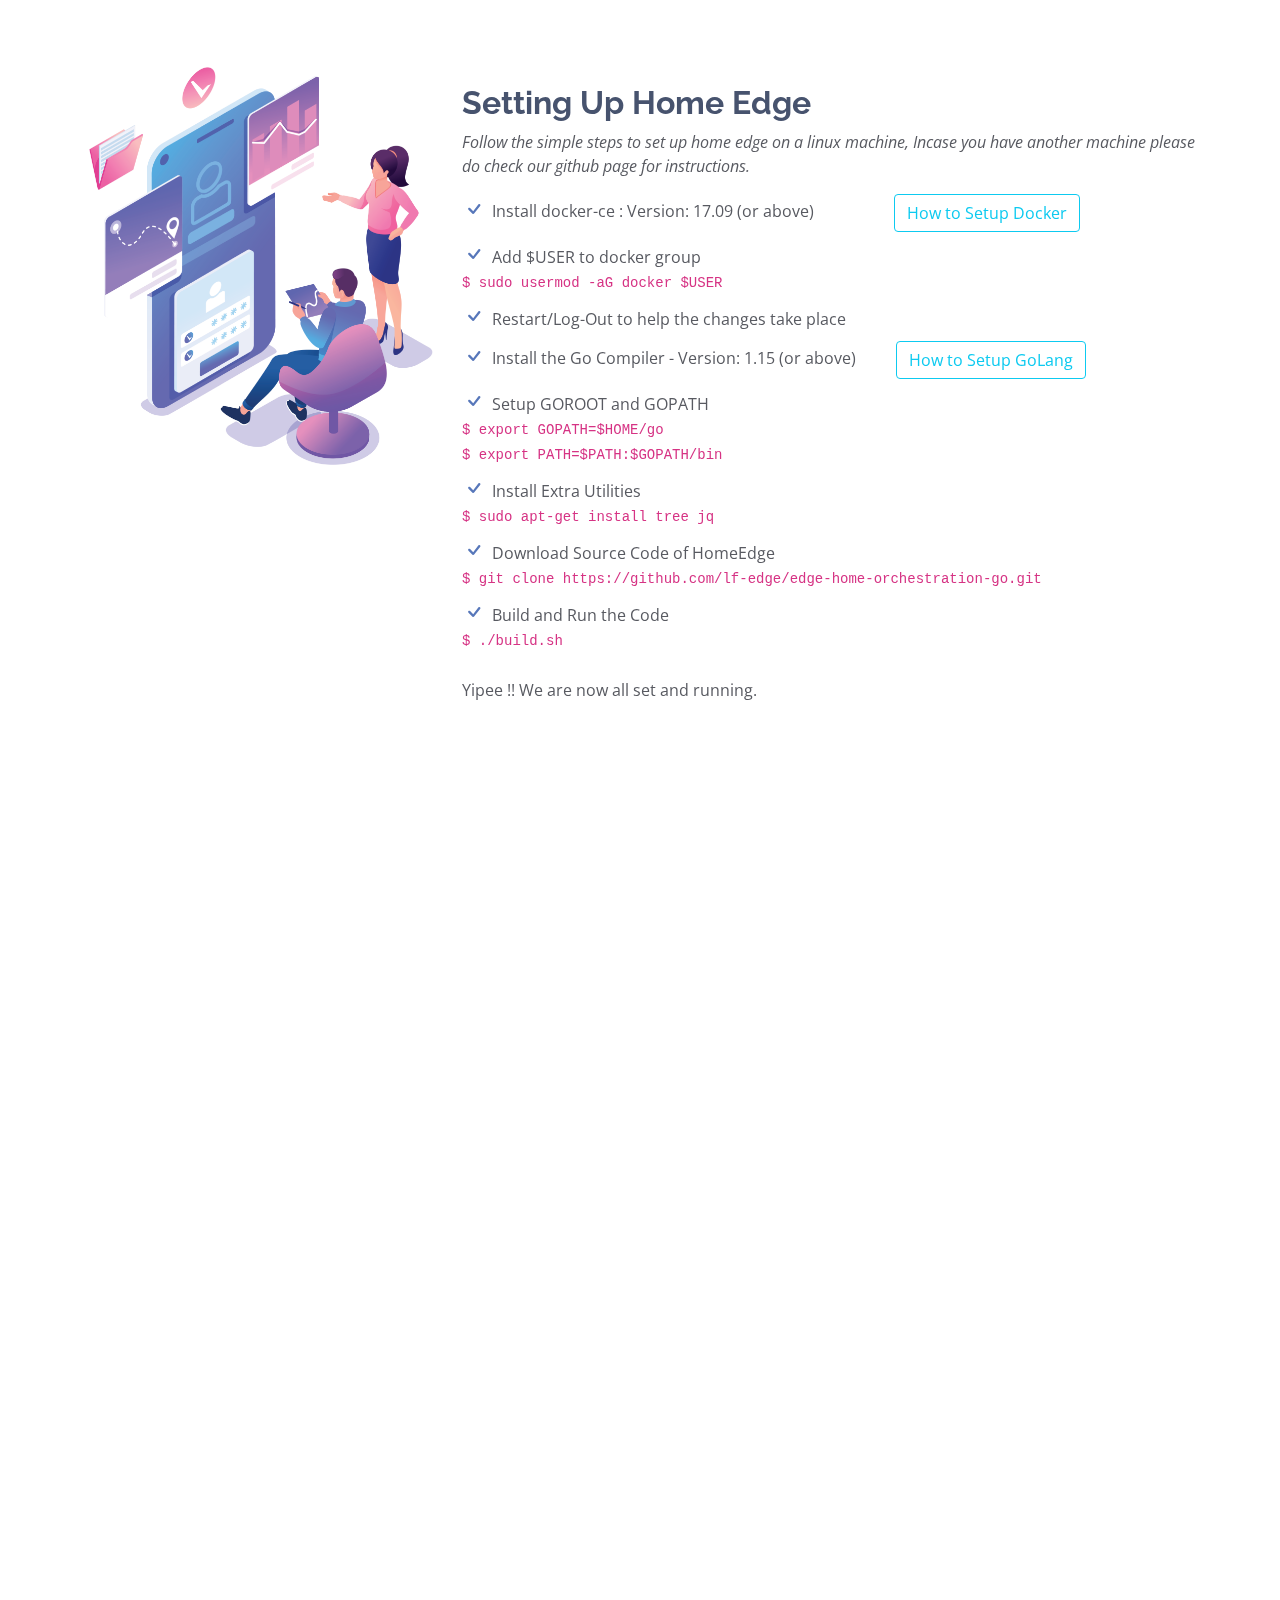
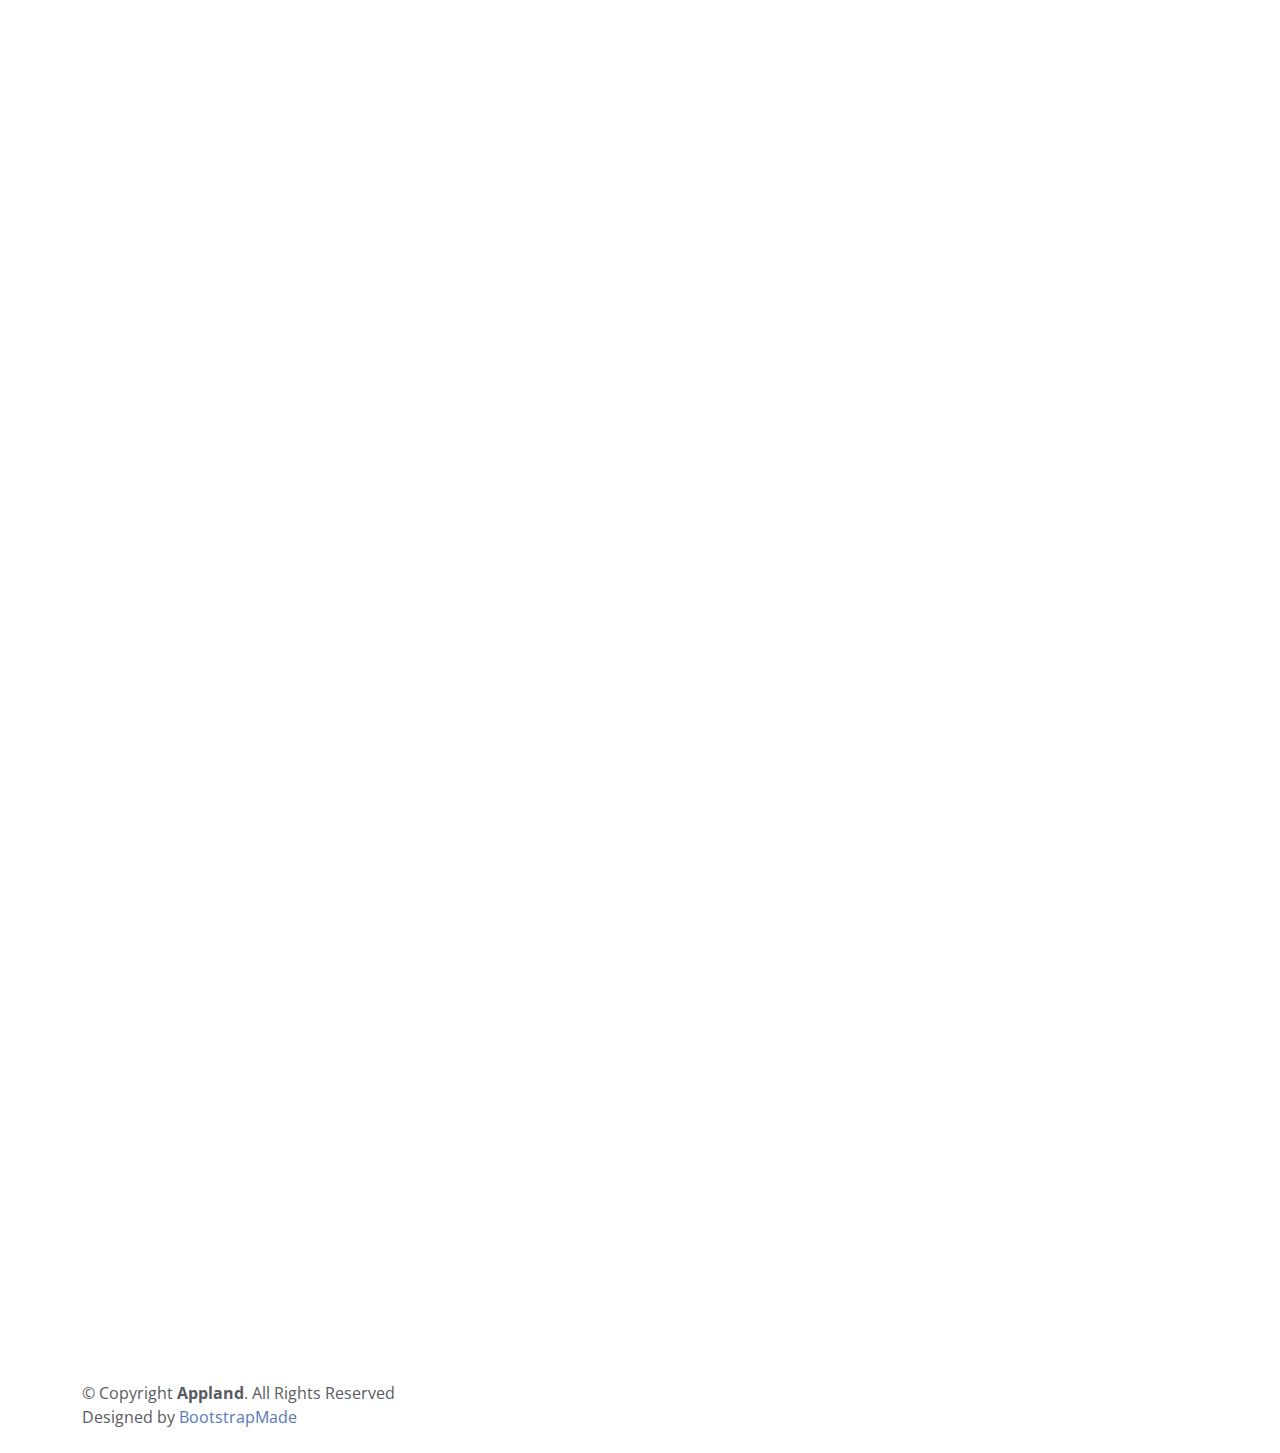
==== index.html @ 37d50080 "Soscon-Home Edge" ====
<!DOCTYPE html>
<html lang="en">

<head>
  <meta charset="utf-8">
  <meta content="width=device-width, initial-scale=1.0" name="viewport">

  <title>SOSCON - Home Edge</title>
  <meta content="" name="description">
  <meta content="" name="keywords">

  <!-- Favicons -->
  <link href="assets/img/favicon.png" rel="icon">
  <link href="assets/img/apple-touch-icon.png" rel="apple-touch-icon">

  <!-- Google Fonts -->
  <link href="https://fonts.googleapis.com/css?family=Open+Sans:300,300i,400,400i,600,600i,700,700i|Raleway:300,300i,400,400i,500,500i,600,600i,700,700i|Poppins:300,300i,400,400i,500,500i,600,600i,700,700i" rel="stylesheet">

  <!-- Vendor CSS Files -->
  <link href="assets/vendor/aos/aos.css" rel="stylesheet">
  <link href="assets/vendor/bootstrap/css/bootstrap.min.css" rel="stylesheet">
  <link href="assets/vendor/bootstrap-icons/bootstrap-icons.css" rel="stylesheet">
  <link href="assets/vendor/boxicons/css/boxicons.min.css" rel="stylesheet">
  <link href="assets/vendor/glightbox/css/glightbox.min.css" rel="stylesheet">
  <link href="assets/vendor/swiper/swiper-bundle.min.css" rel="stylesheet">

  <!-- Template Main CSS File -->
  <link href="assets/css/style.css" rel="stylesheet">
  <style>
    mark {
      font-size: 13px;
      color: blue;
      }
  </style>
</head>

<body>

  <!-- ======= Header ======= ====== -->
    <section id="details" class="details">
      <div class="container">

        <div class="row content">
          <div class="col-md-4" data-aos="fade-right">
            <img src="assets/img/details-1.png" class="img-fluid" alt="">
          </div>
          <div class="col-md-8 pt-4" data-aos="fade-up">
            <h3>Setting Up Home Edge</h3>
            <p class="fst-italic">
              Follow the simple steps to set up home edge on a linux machine, Incase you have another machine please do check our github page for instructions.
            </p>
            <ul>

              <li><i class="bi bi-check"></i> Install docker-ce : Version: 17.09
              (or above) &nbsp &nbsp &nbsp &nbsp &nbsp &nbsp &nbsp &nbsp &nbsp
              &nbsp<a class="btn btn-outline-info"
              href="https://docs.docker.com/engine/installation/linux/docker-ce/ubuntu/"
              role="button">How to Setup Docker</a></li> <li><i class="bi
              bi-check"></i> Add $USER to docker group <br><code>$ sudo usermod
              -aG docker $USER</code></li> <li><i class="bi bi-check"></i>
              Restart/Log-Out to help the changes take place</li> <li><i
              class="bi bi-check"></i> Install the Go Compiler - Version: 1.15
              (or above)   &nbsp &nbsp &nbsp &nbsp &nbsp<a class="btn
              btn-outline-info" href="https://golang.org/dl/" role="button">How
              to Setup GoLang</a></li> <li><i class="bi bi-check"></i> Setup
              GOROOT and GOPATH <br><code>$ export GOPATH=$HOME/go</code>
              <br><code>$ export PATH=$PATH:$GOPATH/bin</code> </li> <li><i
              class="bi bi-check"></i> Install Extra Utilities <br><code>$ sudo
              apt-get install tree jq</code></li> <li><i class="bi
              bi-check"></i> Download Source Code of HomeEdge <br><code>$ git
              clone
              https://github.com/lf-edge/edge-home-orchestration-go.git</code></li>
              <li><i class="bi bi-check"></i> Build and Run the Code <br><code>$
              ./build.sh</code></li> </ul> <p> Yipee !! We are now all set and
              running. </p> </div> </div>

        <div class="row content">
          <div class="col-md-4 order-1 order-md-2" data-aos="fade-left">
            <img src="assets/img/details-2.png" class="img-fluid" alt="">
          </div>
          <div class="col-md-8 pt-5 order-2 order-md-1" data-aos="fade-up">
            <h3>Service Offloading Walkthrough</h3>
            <p class="fst-italic">
              Let us now run a simple hello-world container and offload it using HomeEdge.
            </p>
            <ul>
              <li><i class="bi bi-check"></i> Let us see the logs of the running container that we just built.<br><code>$ sudo docker logs edge-orchestration -f</code></li>
              <li><i class="bi bi-check"></i> Now Let us repeat the same process in a seprate system, conected to the same WiFi / Network to simulate a home.</li>
              <li><i class="bi bi-check"></i>Now that we have 2 systems running HomeEdge, and we can also see the logs of both of the system. Open another terminal in any one of the system and call the offloading API<br><code>$ curl -X POST http://localhost:56001/api/v1/orchestration/services --data '{ "ServiceName": "hello-world", "ServiceInfo": [{ "ExecutionType": "container", "ExecCmd":[ "docker", "run", "-v", "/var/run:/var/run:rw", "hello-world"]}], "StatusCallbackURI": "http://localhost:8888/api/v1/services/notification","SelfSelection":"false","ServiceRequester":"curl"}'</code></li>
              <li><i class="bi bi-check"></i>Check the logs of the other system and see the container getting pulled from the repository and run.</li>
            </ul>
            <p>
              All done, Now you can run any service on any machine !!
            </p>
          </div>
        </div>

        <div class="row content">
          <div class="col-md-4" data-aos="fade-right">
            <img src="assets/img/details-3.png" class="img-fluid" alt="">
          </div>
          <div class="col-md-8 pt-5" data-aos="fade-up">
            <h3>How to store and access data using Home Edge</h3>
            <p>In this Walkthrough we would be understanding that how devices can store sensor data in data storage. We would also be understanding how to configure devices.</p>
            <ul>
              <li><i class="bi bi-check"></i> We can configure the YAML and TOML files or use them directly as given. But let's first move them to <mark>/var/edge-orchestration/datastorage/</mark> <br><code>$ cd configs/datastorage</code> <br><code>$ sudo cp configuration.toml  datastorage-device.yaml /var/edge-orchestration/datastorage/
</code></li>
              <li><i class="bi bi-check"></i> Now that we have our configs in place lets move to <mark>/deployments/datastorage/</mark> and run the docker compose file to run datastorage on a machine<br><code>$ sudo docker logs edge-orchestration -f</code></li>
              <li><i class="bi bi-check"></i> Build and Run Home Edge <br><code>$ ./build.sh</code></li>
              <li><i class="bi bi-check"></i> Now lets open another terminal and use our POST API to store some data. <br><code>$ curl --location --request POST 'http://localhost:49986/api/v1/resource/datastorage/string' --header 'Content-Type: text/plain' --data-raw 'Hello World'</code></li>
              <li><i class="bi bi-check"></i> Now let us fetch the value we have stored <br><code>$ curl --location --request GET 'http://localhost:49986/api/v1/resource/datastorage/string' </code></li>
              <li><i class="bi bi-check"></i> Also, incase you want to see all the data that you have stored from a device goto <br><code>http://localhost:48080/api/v1/event/device/datasto/10</code></li>
            </ul>
            <p>
              Additionally you can store Integers, Float, String, JSON, PNG, JPEG data also. Try that !!
            </p>
          </div>
        </div>

        <div class="row content">
          <div class="col-md-4 order-1 order-md-2" data-aos="fade-left">
            <img src="assets/img/details-4.png" class="img-fluid" alt="">
          </div>
          <div class="col-md-8 pt-5 order-2 order-md-1" data-aos="fade-up">
            <h3>Using the sollution with a heirchy or routers.</h3>
            <p class="fst-italic">
              MNEDC will work like a charm ! Once set up service offloading would work as it was normally working under the same NAT.
            </p>
            <p>
              To simulate the setup, Take an additional router and connect it to the main router. Connect one system to the main router and other to the sub router.
            </p>
            <ul>
              <li><i class="bi bi-check"></i> Just run the following command to run the MNEDC server on the device connected to main NAT: <br><code>./build.sh mnedcserver </code><br> Note that there should be only one device running the MNEDC Server in the network.</li>
              <li><i class="bi bi-check"></i>On the sub NAT machine edit the <mark>client-config.yaml</mark> file inside <mark>/configs/mnedc/</mark> directory and put the IP address of the device which is running the MNEDC server.</li>
              <li><i class="bi bi-check"></i>Copy this <mark>client-config.yaml</mark> file to <mark>/var/edge-orchestration/mnedc</mark> folder. <br><code>sudo cp client-config.yaml /var/edge-orchestration/mnedc</code></li>
              <li><i class="bi bi-check"></i>Run the following command on the client <br><code>./build.sh mnedcclient</code></li>
            </ul>
            <p>
              You are all set ! Now try offloading services to the other machine in the same way as described in the earlier demo.
            </p>
          </div>
        </div>

      </div>
    </section><!-- End Details Section -->

    <div class="container py-4">
      <div class="copyright">
        &copy; Copyright <strong><span>Appland</span></strong>. All Rights Reserved
      </div>
      <div class="credits">
        <!-- All the links in the footer should remain intact. -->
        <!-- You can delete the links only if you purchased the pro version. -->
        <!-- Licensing information: https://bootstrapmade.com/license/ -->
        <!-- Purchase the pro version with working PHP/AJAX contact form: https://bootstrapmade.com/free-bootstrap-app-landing-page-template/ -->
        Designed by <a href="https://bootstrapmade.com/">BootstrapMade</a>
      </div>
    </div>
  </footer><!-- End Footer -->

  <a href="#" class="back-to-top d-flex align-items-center justify-content-center"><i class="bi bi-arrow-up-short"></i></a>

  <!-- Vendor JS Files -->
  <script src="assets/vendor/aos/aos.js"></script>
  <script src="assets/vendor/bootstrap/js/bootstrap.bundle.min.js"></script>
  <script src="assets/vendor/glightbox/js/glightbox.min.js"></script>
  <script src="assets/vendor/php-email-form/validate.js"></script>
  <script src="assets/vendor/swiper/swiper-bundle.min.js"></script>

  <!-- Template Main JS File -->
  <script src="assets/js/main.js"></script>

</body>

</html>
---- assets/css/style.css ----
/**
* Template Name: Appland - v4.3.0
* Template URL: https://bootstrapmade.com/free-bootstrap-app-landing-page-template/
* Author: BootstrapMade.com
* License: https://bootstrapmade.com/license/
*/

/*--------------------------------------------------------------
# General
--------------------------------------------------------------*/
body {
  font-family: "Open Sans", sans-serif;
  color: #585a61;
}

a {
  color: #5777ba;
  text-decoration: none;
}

a:hover {
  color: #7b94c9;
  text-decoration: none;
}

h1, h2, h3, h4, h5, h6 {
  font-family: "Raleway", sans-serif;
}

/*--------------------------------------------------------------
# Back to top button
--------------------------------------------------------------*/
.back-to-top {
  position: fixed;
  visibility: hidden;
  opacity: 0;
  right: 15px;
  bottom: 15px;
  z-index: 996;
  background: #5777ba;
  width: 40px;
  height: 40px;
  border-radius: 50px;
  transition: all 0.4s;
}

.back-to-top i {
  font-size: 24px;
  color: #fff;
  line-height: 0;
}

.back-to-top:hover {
  background: #748ec6;
  color: #fff;
}

.back-to-top.active {
  visibility: visible;
  opacity: 1;
}

/*--------------------------------------------------------------
# Disable aos animation delay on mobile devices
--------------------------------------------------------------*/
@media screen and (max-width: 768px) {
  [data-aos-delay] {
    transition-delay: 0 !important;
  }
}

/*--------------------------------------------------------------
# Header
--------------------------------------------------------------*/
#header {
  transition: all 0.5s;
  z-index: 997;
  transition: all 0.5s;
  padding: 15px 0;
  background: rgba(255, 255, 255, 0.95);
}

#header.header-transparent {
  background: transparent;
}

#header.header-scrolled {
  background: rgba(255, 255, 255, 0.95);
  box-shadow: 0px 2px 15px rgba(0, 0, 0, 0.1);
}

#header .logo h1 {
  font-size: 30px;
  margin: 0;
  line-height: 1;
  font-weight: 400;
  letter-spacing: 2px;
}

#header .logo h1 a, #header .logo h1 a:hover {
  color: #5777ba;
  text-decoration: none;
}

#header .logo img {
  margin: 0;
  max-height: 40px;
}

/*--------------------------------------------------------------
# Navigation Menu
--------------------------------------------------------------*/
/**
* Desktop Navigation 
*/
.navbar {
  padding: 0;
}

.navbar ul {
  margin: 0;
  padding: 0;
  display: flex;
  list-style: none;
  align-items: center;
}

.navbar li {
  position: relative;
}

.navbar a, .navbar a:focus {
  display: flex;
  align-items: center;
  justify-content: space-between;
  padding: 10px 0 10px 30px;
  font-family: "Raleway", sans-serif;
  font-size: 15px;
  color: #47536e;
  white-space: nowrap;
  transition: 0.3s;
}

.navbar a i, .navbar a:focus i {
  font-size: 12px;
  line-height: 0;
  margin-left: 5px;
}

.navbar a:hover, .navbar .active, .navbar .active:focus, .navbar li:hover > a {
  color: #5777ba;
}

.navbar .getstarted {
  background: #5777ba;
  color: #fff;
  padding: 12px 25px;
  margin-left: 30px;
  color: #fff;
  line-height: 1;
  border-radius: 50px;
}

.navbar .getstarted:hover {
  background: #748ec6;
  color: #fff;
}

.navbar .dropdown ul {
  display: block;
  position: absolute;
  left: 14px;
  top: calc(100% + 30px);
  margin: 0;
  padding: 10px 0;
  z-index: 99;
  opacity: 0;
  visibility: hidden;
  background: #fff;
  box-shadow: 0px 0px 30px rgba(127, 137, 161, 0.25);
  transition: 0.3s;
  border-radius: 4px;
}

.navbar .dropdown ul li {
  min-width: 200px;
}

.navbar .dropdown ul a {
  padding: 10px 20px;
  font-size: 15px;
  text-transform: none;
  font-weight: 600;
}

.navbar .dropdown ul a i {
  font-size: 12px;
}

.navbar .dropdown ul a:hover, .navbar .dropdown ul .active:hover, .navbar .dropdown ul li:hover > a {
  color: #5777ba;
}

.navbar .dropdown:hover > ul {
  opacity: 1;
  top: 100%;
  visibility: visible;
}

.navbar .dropdown .dropdown ul {
  top: 0;
  left: calc(100% - 30px);
  visibility: hidden;
}

.navbar .dropdown .dropdown:hover > ul {
  opacity: 1;
  top: 0;
  left: 100%;
  visibility: visible;
}

@media (max-width: 1366px) {
  .navbar .dropdown .dropdown ul {
    left: -90%;
  }
  .navbar .dropdown .dropdown:hover > ul {
    left: -100%;
  }
}

/**
* Mobile Navigation 
*/
.mobile-nav-toggle {
  color: #47536e;
  font-size: 28px;
  cursor: pointer;
  display: none;
  line-height: 0;
  transition: 0.5s;
}

.mobile-nav-toggle.bi-x {
  color: #fff;
}

@media (max-width: 991px) {
  .mobile-nav-toggle {
    display: block;
  }
  .navbar ul {
    display: none;
  }
}

.navbar-mobile {
  position: fixed;
  overflow: hidden;
  top: 0;
  right: 0;
  left: 0;
  bottom: 0;
  background: rgba(51, 60, 79, 0.9);
  transition: 0.3s;
  z-index: 999;
}

.navbar-mobile .mobile-nav-toggle {
  position: absolute;
  top: 15px;
  right: 15px;
}

.navbar-mobile ul {
  display: block;
  position: absolute;
  top: 55px;
  right: 15px;
  bottom: 15px;
  left: 15px;
  padding: 10px 0;
  border-radius: 6px;
  background-color: #fff;
  overflow-y: auto;
  transition: 0.3s;
}

.navbar-mobile a {
  padding: 10px 20px;
  font-size: 15px;
  color: #47536e;
}

.navbar-mobile a:hover, .navbar-mobile .active, .navbar-mobile li:hover > a {
  color: #5777ba;
}

.navbar-mobile .getstarted {
  margin: 15px;
}

.navbar-mobile .dropdown ul {
  position: static;
  display: none;
  margin: 10px 20px;
  padding: 10px 0;
  z-index: 99;
  opacity: 1;
  visibility: visible;
  background: #fff;
  box-shadow: 0px 0px 30px rgba(127, 137, 161, 0.25);
}

.navbar-mobile .dropdown ul li {
  min-width: 200px;
}

.navbar-mobile .dropdown ul a {
  padding: 10px 20px;
}

.navbar-mobile .dropdown ul a i {
  font-size: 12px;
}

.navbar-mobile .dropdown ul a:hover, .navbar-mobile .dropdown ul .active:hover, .navbar-mobile .dropdown ul li:hover > a {
  color: #5777ba;
}

.navbar-mobile .dropdown > .dropdown-active {
  display: block;
}

/*--------------------------------------------------------------
# Hero Section
--------------------------------------------------------------*/
#hero {
  width: 100%;
  position: relative;
  overflow: hidden;
  padding: 140px 0 100px 0;
}

#hero::before {
  content: '';
  position: absolute;
  right: -100%;
  top: 20%;
  width: 250%;
  height: 200%;
  z-index: -1;
  background-color: #e8ecf5;
  transform: skewY(135deg);
}

#hero h1 {
  margin: 0 0 10px 0;
  font-size: 48px;
  font-weight: 500;
  line-height: 56px;
  color: #5777ba;
  font-family: "Poppins", sans-serif;
}

#hero h2 {
  color: #515f7d;
  margin-bottom: 50px;
  font-size: 20px;
}

#hero .download-btn {
  font-family: "Raleway", sans-serif;
  font-weight: 500;
  font-size: 15px;
  display: inline-block;
  padding: 8px 24px 10px 46px;
  border-radius: 3px;
  transition: 0.5s;
  color: #fff;
  background: #47536e;
  position: relative;
}

#hero .download-btn:hover {
  background: #5777ba;
}

#hero .download-btn i {
  font-size: 20px;
  position: absolute;
  left: 18px;
  top: 8.5px;
}

#hero .download-btn + .download-btn {
  margin-left: 20px;
}

@media (max-width: 991px) {
  #hero {
    text-align: center;
  }
  #hero .download-btn + .download-btn {
    margin: 0 10px;
  }
  #hero .hero-img {
    text-align: center;
  }
  #hero .hero-img img {
    width: 60%;
  }
}

@media (max-width: 768px) {
  #hero h1 {
    font-size: 28px;
    line-height: 36px;
  }
  #hero h2 {
    font-size: 18px;
    line-height: 24px;
    margin-bottom: 30px;
  }
  #hero .hero-img img {
    width: 70%;
  }
}

@media (max-width: 575px) {
  #hero .hero-img img {
    width: 80%;
  }
}

/*--------------------------------------------------------------
# Sections General
--------------------------------------------------------------*/
section {
  padding: 60px 0;
  overflow: hidden;
}

.section-bg {
  background-color: #f2f5fa;
}

.section-title {
  text-align: center;
  padding-bottom: 30px;
}

.section-title h2 {
  font-size: 32px;
  font-weight: 400;
  margin-bottom: 20px;
  padding-bottom: 0;
  color: #5777ba;
  font-family: "Poppins", sans-serif;
}

.section-title p {
  margin-bottom: 0;
}

/*--------------------------------------------------------------
# Breadcrumbs
--------------------------------------------------------------*/
.breadcrumbs {
  padding: 15px 0;
  background-color: #f6f8fb;
  min-height: 40px;
}

.breadcrumbs h2 {
  font-size: 24px;
  font-weight: 300;
}

.breadcrumbs ol {
  display: flex;
  flex-wrap: wrap;
  list-style: none;
  padding: 0;
  margin: 0;
  font-size: 14px;
}

.breadcrumbs ol li + li {
  padding-left: 10px;
}

.breadcrumbs ol li + li::before {
  display: inline-block;
  padding-right: 10px;
  color: #6c757d;
  content: "/";
}

@media (max-width: 768px) {
  .breadcrumbs .d-flex {
    display: block !important;
  }
  .breadcrumbs ol {
    display: block;
  }
  .breadcrumbs ol li {
    display: inline-block;
  }
}

/*--------------------------------------------------------------
# App Features
--------------------------------------------------------------*/
.features .content {
  padding: 30px 0;
}

.features .content .icon-box {
  margin-top: 25px;
}

.features .content .icon-box h4 {
  font-size: 20px;
  font-weight: 700;
  margin: 5px 0 10px 60px;
}

.features .content .icon-box i {
  font-size: 48px;
  float: left;
  color: #5777ba;
}

.features .content .icon-box p {
  font-size: 15px;
  color: #979aa1;
  margin-left: 60px;
}

@media (max-width: 991px) {
  .features .image {
    text-align: center;
  }
  .features .image img {
    max-width: 80%;
  }
}

@media (max-width: 667px) {
  .features .image img {
    max-width: 100%;
  }
}

/*--------------------------------------------------------------
# Details
--------------------------------------------------------------*/
.details .content + .content {
  margin-top: 100px;
}

.details .content h3 {
  font-weight: 700;
  font-size: 32px;
  color: #47536e;
}

.details .content ul {
  list-style: none;
  padding: 0;
}

.details .content ul li {
  padding-bottom: 10px;
}

.details .content ul i {
  font-size: 24px;
  padding-right: 2px;
  color: #5777ba;
  line-height: 0;
}

.details .content p:last-child {
  margin-bottom: 0;
}

/*--------------------------------------------------------------
# Gallery
--------------------------------------------------------------*/
.gallery {
  overflow: hidden;
}

.gallery .swiper-slide {
  transition: 0.3s;
}

.gallery .swiper-pagination {
  margin-top: 20px;
  position: relative;
}

.gallery .swiper-pagination .swiper-pagination-bullet {
  width: 12px;
  height: 12px;
  background-color: #fff;
  opacity: 1;
  border: 1px solid #5777ba;
}

.gallery .swiper-pagination .swiper-pagination-bullet-active {
  background-color: #5777ba;
}

.gallery .swiper-slide-active {
  text-align: center;
}

@media (min-width: 992px) {
  .gallery .swiper-wrapper {
    padding: 40px 0;
  }
  .gallery .swiper-slide-active {
    border: 6px solid #5777ba;
    padding: 4px;
    background: #fff;
    z-index: 1;
    transform: scale(1.2);
    margin-top: 10px;
    border-radius: 25px;
  }
}

/*--------------------------------------------------------------
# Testimonials
--------------------------------------------------------------*/
.testimonials .testimonial-item {
  box-sizing: content-box;
  padding: 30px 30px 30px 60px;
  margin: 30px 10px 30px 50px;
  min-height: 200px;
  box-shadow: 0px 2px 15px rgba(0, 0, 0, 0.08);
  position: relative;
  background: #fff;
}

.testimonials .testimonial-item .testimonial-img {
  width: 90px;
  border-radius: 10px;
  border: 6px solid #fff;
  position: absolute;
  left: -45px;
}

.testimonials .testimonial-item h3 {
  font-size: 18px;
  font-weight: bold;
  margin: 10px 0 5px 0;
  color: #111;
}

.testimonials .testimonial-item h4 {
  font-size: 14px;
  color: #999;
  margin: 0;
}

.testimonials .testimonial-item .quote-icon-left, .testimonials .testimonial-item .quote-icon-right {
  color: #e8ecf5;
  font-size: 26px;
}

.testimonials .testimonial-item .quote-icon-left {
  display: inline-block;
  left: -5px;
  position: relative;
}

.testimonials .testimonial-item .quote-icon-right {
  display: inline-block;
  right: -5px;
  position: relative;
  top: 10px;
}

.testimonials .testimonial-item p {
  font-style: italic;
  margin: 15px auto 15px auto;
}

.testimonials .swiper-pagination {
  margin-top: 20px;
  position: relative;
}

.testimonials .swiper-pagination .swiper-pagination-bullet {
  width: 12px;
  height: 12px;
  background-color: #fff;
  opacity: 1;
  border: 1px solid #5777ba;
}

.testimonials .swiper-pagination .swiper-pagination-bullet-active {
  background-color: #5777ba;
}

/*--------------------------------------------------------------
# Pricing
--------------------------------------------------------------*/
.pricing .row {
  padding-top: 40px;
}

.pricing .box {
  padding: 40px;
  margin-bottom: 30px;
  box-shadow: 0px 0px 30px rgba(73, 78, 92, 0.15);
  background: #fff;
  text-align: center;
}

.pricing h3 {
  font-weight: 300;
  margin-bottom: 15px;
  font-size: 28px;
}

.pricing h4 {
  font-size: 46px;
  color: #5777ba;
  font-weight: 400;
  font-family: "Open Sans", sans-serif;
  margin-bottom: 25px;
}

.pricing h4 span {
  color: #bababa;
  font-size: 18px;
  display: block;
}

.pricing ul {
  padding: 0;
  list-style: none;
  color: #999;
  text-align: left;
  line-height: 20px;
}

.pricing ul li {
  padding-bottom: 12px;
}

.pricing ul i {
  color: #5777ba;
  font-size: 18px;
  padding-right: 4px;
}

.pricing ul .na {
  color: #ccc;
}

.pricing ul .na i {
  color: #ccc;
}

.pricing ul .na span {
  text-decoration: line-through;
}

.pricing .get-started-btn {
  background: #47536e;
  display: inline-block;
  padding: 8px 30px;
  border-radius: 20px;
  color: #fff;
  transition: none;
  font-size: 14px;
  font-weight: 400;
  font-family: "Raleway", sans-serif;
  transition: 0.3s;
}

.pricing .get-started-btn:hover {
  background: #5777ba;
}

.pricing .featured {
  z-index: 10;
  margin: -30px -5px 0 -5px;
}

.pricing .featured .get-started-btn {
  background: #5777ba;
}

.pricing .featured .get-started-btn:hover {
  background: #748ec6;
}

@media (max-width: 992px) {
  .pricing .box {
    max-width: 60%;
    margin: 0 auto 30px auto;
  }
}

@media (max-width: 767px) {
  .pricing .box {
    max-width: 80%;
    margin: 0 auto 30px auto;
  }
}

@media (max-width: 420px) {
  .pricing .box {
    max-width: 100%;
    margin: 0 auto 30px auto;
  }
}

/*--------------------------------------------------------------
# Frequently Asked Questions
--------------------------------------------------------------*/
.faq .accordion-list {
  padding: 0 100px;
}

.faq .accordion-list ul {
  padding: 0;
  list-style: none;
}

.faq .accordion-list li + li {
  margin-top: 15px;
}

.faq .accordion-list li {
  padding: 20px;
  background: #fff;
  border-radius: 4px;
  position: relative;
}

.faq .accordion-list a {
  display: block;
  position: relative;
  font-family: "Poppins", sans-serif;
  font-size: 16px;
  line-height: 24px;
  font-weight: 500;
  padding: 0 30px;
  outline: none;
  cursor: pointer;
}

.faq .accordion-list .icon-help {
  font-size: 24px;
  position: absolute;
  right: 0;
  left: 20px;
  color: #b1c0df;
}

.faq .accordion-list .icon-show, .faq .accordion-list .icon-close {
  font-size: 24px;
  position: absolute;
  right: 0;
  top: 0;
}

.faq .accordion-list p {
  margin-bottom: 0;
  padding: 10px 0 0 0;
}

.faq .accordion-list .icon-show {
  display: none;
}

.faq .accordion-list a.collapsed {
  color: #343a40;
}

.faq .accordion-list a.collapsed:hover {
  color: #5777ba;
}

.faq .accordion-list a.collapsed .icon-show {
  display: inline-block;
}

.faq .accordion-list a.collapsed .icon-close {
  display: none;
}

@media (max-width: 1200px) {
  .faq .accordion-list {
    padding: 0;
  }
}

/*--------------------------------------------------------------
# Contact
--------------------------------------------------------------*/
.contact .info {
  padding: 20px 40px;
  background: #f1f3f6;
  color: #47536e;
  text-align: center;
  border: 1px solid #fff;
}

.contact .info i {
  font-size: 48px;
  color: #9fb2d8;
  margin-bottom: 15px;
}

.contact .info h4 {
  padding: 0;
  margin: 0 0 10px 0;
  font-size: 16px;
  font-weight: 600;
  text-transform: uppercase;
  font-family: "Poppins", sans-serif;
}

.contact .info p {
  font-size: 15px;
}

.contact .php-email-form {
  width: 100%;
}

.contact .php-email-form .error-message {
  display: none;
  color: #fff;
  background: #ed3c0d;
  text-align: left;
  padding: 15px;
  font-weight: 600;
}

.contact .php-email-form .error-message br + br {
  margin-top: 25px;
}

.contact .php-email-form .sent-message {
  display: none;
  color: #fff;
  background: #18d26e;
  text-align: center;
  padding: 15px;
  font-weight: 600;
}

.contact .php-email-form .loading {
  display: none;
  background: #fff;
  text-align: center;
  padding: 15px;
}

.contact .php-email-form .loading:before {
  content: "";
  display: inline-block;
  border-radius: 50%;
  width: 24px;
  height: 24px;
  margin: 0 10px -6px 0;
  border: 3px solid #18d26e;
  border-top-color: #eee;
  -webkit-animation: animate-loading 1s linear infinite;
  animation: animate-loading 1s linear infinite;
}

.contact .php-email-form label {
  font-family: "Poppins", sans-serif;
  margin-bottom: 5px;
  color: #8a8c95;
}

.contact .php-email-form input, .contact .php-email-form textarea {
  border-radius: 0;
  box-shadow: none;
  font-size: 14px;
}

.contact .php-email-form input:focus, .contact .php-email-form textarea:focus {
  border-color: #5777ba;
}

.contact .php-email-form input {
  padding: 10px 15px;
}

.contact .php-email-form textarea {
  padding: 12px 15px;
}

.contact .php-email-form button[type="submit"] {
  background: #fff;
  border: 2px solid #5777ba;
  padding: 10px 24px;
  color: #5777ba;
  transition: 0.4s;
  border-radius: 50px;
  margin-top: 5px;
}

.contact .php-email-form button[type="submit"]:hover {
  background: #5777ba;
  color: #fff;
}

@media (max-width: 1024px) {
  .contact .php-email-form {
    padding: 30px 15px 15px 15px;
  }
}

@media (max-width: 768px) {
  .contact .php-email-form {
    padding: 15px 0 0 0;
  }
}

@-webkit-keyframes animate-loading {
  0% {
    transform: rotate(0deg);
  }
  100% {
    transform: rotate(360deg);
  }
}

@keyframes animate-loading {
  0% {
    transform: rotate(0deg);
  }
  100% {
    transform: rotate(360deg);
  }
}

/*--------------------------------------------------------------
# Footer
--------------------------------------------------------------*/
#footer {
  background: #fff;
  padding: 0 0 30px 0;
  color: #47536e;
  font-size: 14px;
  background: #eff2f8;
}

#footer .footer-newsletter {
  padding: 50px 0;
  background: #eff2f8;
  text-align: center;
  font-size: 15px;
}

#footer .footer-newsletter h4 {
  font-size: 24px;
  margin: 0 0 20px 0;
  padding: 0;
  line-height: 1;
  font-weight: 600;
  color: #47536e;
}

#footer .footer-newsletter form {
  margin-top: 30px;
  background: #fff;
  padding: 6px 10px;
  position: relative;
  border-radius: 50px;
  box-shadow: 0px 2px 15px rgba(0, 0, 0, 0.1);
  text-align: left;
}

#footer .footer-newsletter form input[type="email"] {
  border: 0;
  padding: 4px 8px;
  width: calc(100% - 100px);
}

#footer .footer-newsletter form input[type="submit"] {
  position: absolute;
  top: 0;
  right: 0;
  bottom: 0;
  border: 0;
  background: none;
  font-size: 16px;
  padding: 0 20px;
  background: #5777ba;
  color: #fff;
  transition: 0.3s;
  border-radius: 50px;
  box-shadow: 0px 2px 15px rgba(0, 0, 0, 0.1);
}

#footer .footer-newsletter form input[type="submit"]:hover {
  background: #415f9d;
}

#footer .footer-top {
  padding: 60px 0 30px 0;
  background: #fff;
}

#footer .footer-top .footer-contact {
  margin-bottom: 30px;
}

#footer .footer-top .footer-contact h4 {
  font-size: 22px;
  margin: 0 0 30px 0;
  padding: 2px 0 2px 0;
  line-height: 1;
  font-weight: 700;
  color: #47536e;
}

#footer .footer-top .footer-contact p {
  font-size: 14px;
  line-height: 24px;
  margin-bottom: 0;
  font-family: "Raleway", sans-serif;
  color: #8a8c95;
}

#footer .footer-top h4 {
  font-size: 16px;
  font-weight: bold;
  color: #47536e;
  position: relative;
  padding-bottom: 12px;
}

#footer .footer-top .footer-links {
  margin-bottom: 30px;
}

#footer .footer-top .footer-links ul {
  list-style: none;
  padding: 0;
  margin: 0;
}

#footer .footer-top .footer-links ul i {
  padding-right: 2px;
  color: #9fb2d8;
  font-size: 18px;
  line-height: 1;
}

#footer .footer-top .footer-links ul li {
  padding: 10px 0;
  display: flex;
  align-items: center;
}

#footer .footer-top .footer-links ul li:first-child {
  padding-top: 0;
}

#footer .footer-top .footer-links ul a {
  color: #8a8c95;
  transition: 0.3s;
  display: inline-block;
  line-height: 1;
}

#footer .footer-top .footer-links ul a:hover {
  text-decoration: none;
  color: #5777ba;
}

#footer .footer-top .social-links a {
  font-size: 18px;
  display: inline-block;
  background: #5777ba;
  color: #fff;
  line-height: 1;
  padding: 8px 0;
  margin-right: 4px;
  border-radius: 50%;
  text-align: center;
  width: 36px;
  height: 36px;
  transition: 0.3s;
}

#footer .footer-top .social-links a:hover {
  background: #27282c;
  color: #fff;
  text-decoration: none;
}

#footer .copyright {
  text-align: center;
  float: left;
  color: #47536e;
}

#footer .credits {
  float: right;
  text-align: center;
  font-size: 13px;
  color: #47536e;
}

@media (max-width: 768px) {
  #footer .copyright, #footer .credits {
    float: none;
    text-align: center;
    padding: 5px 0;
  }
}
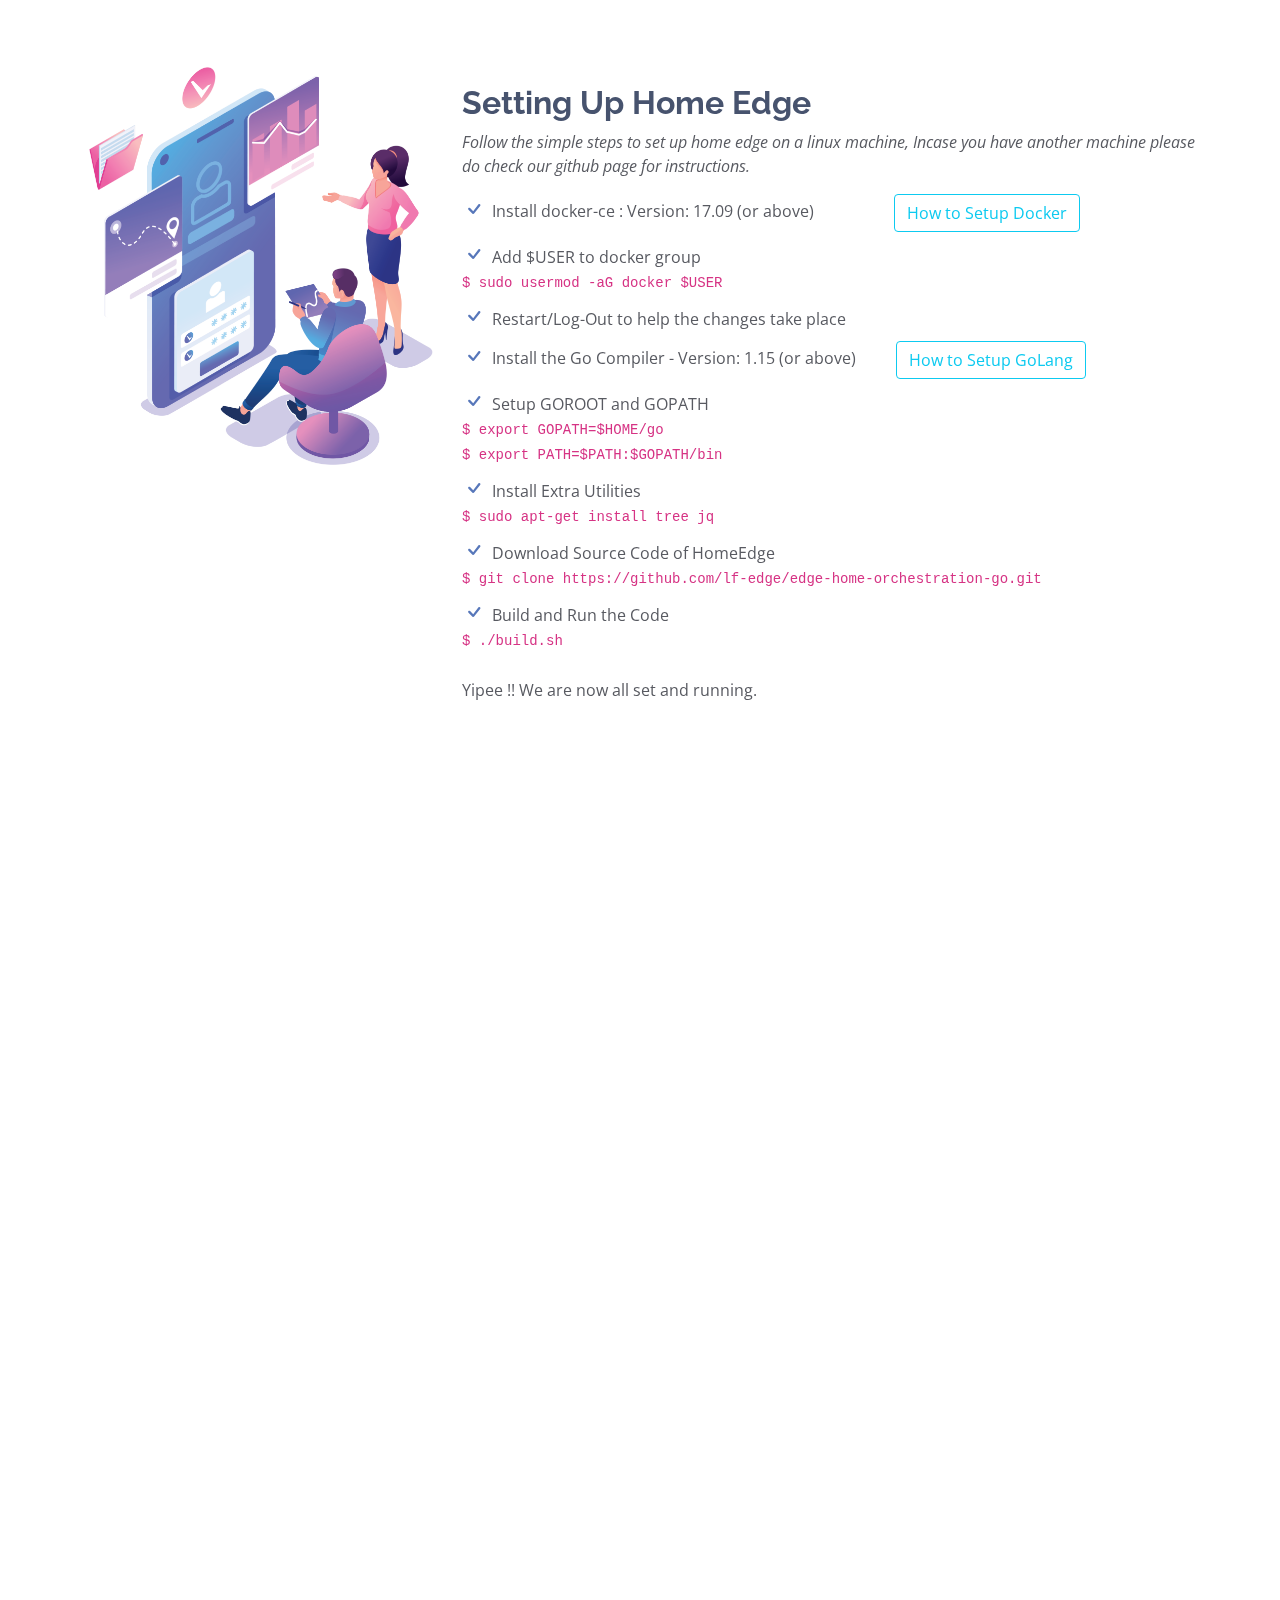
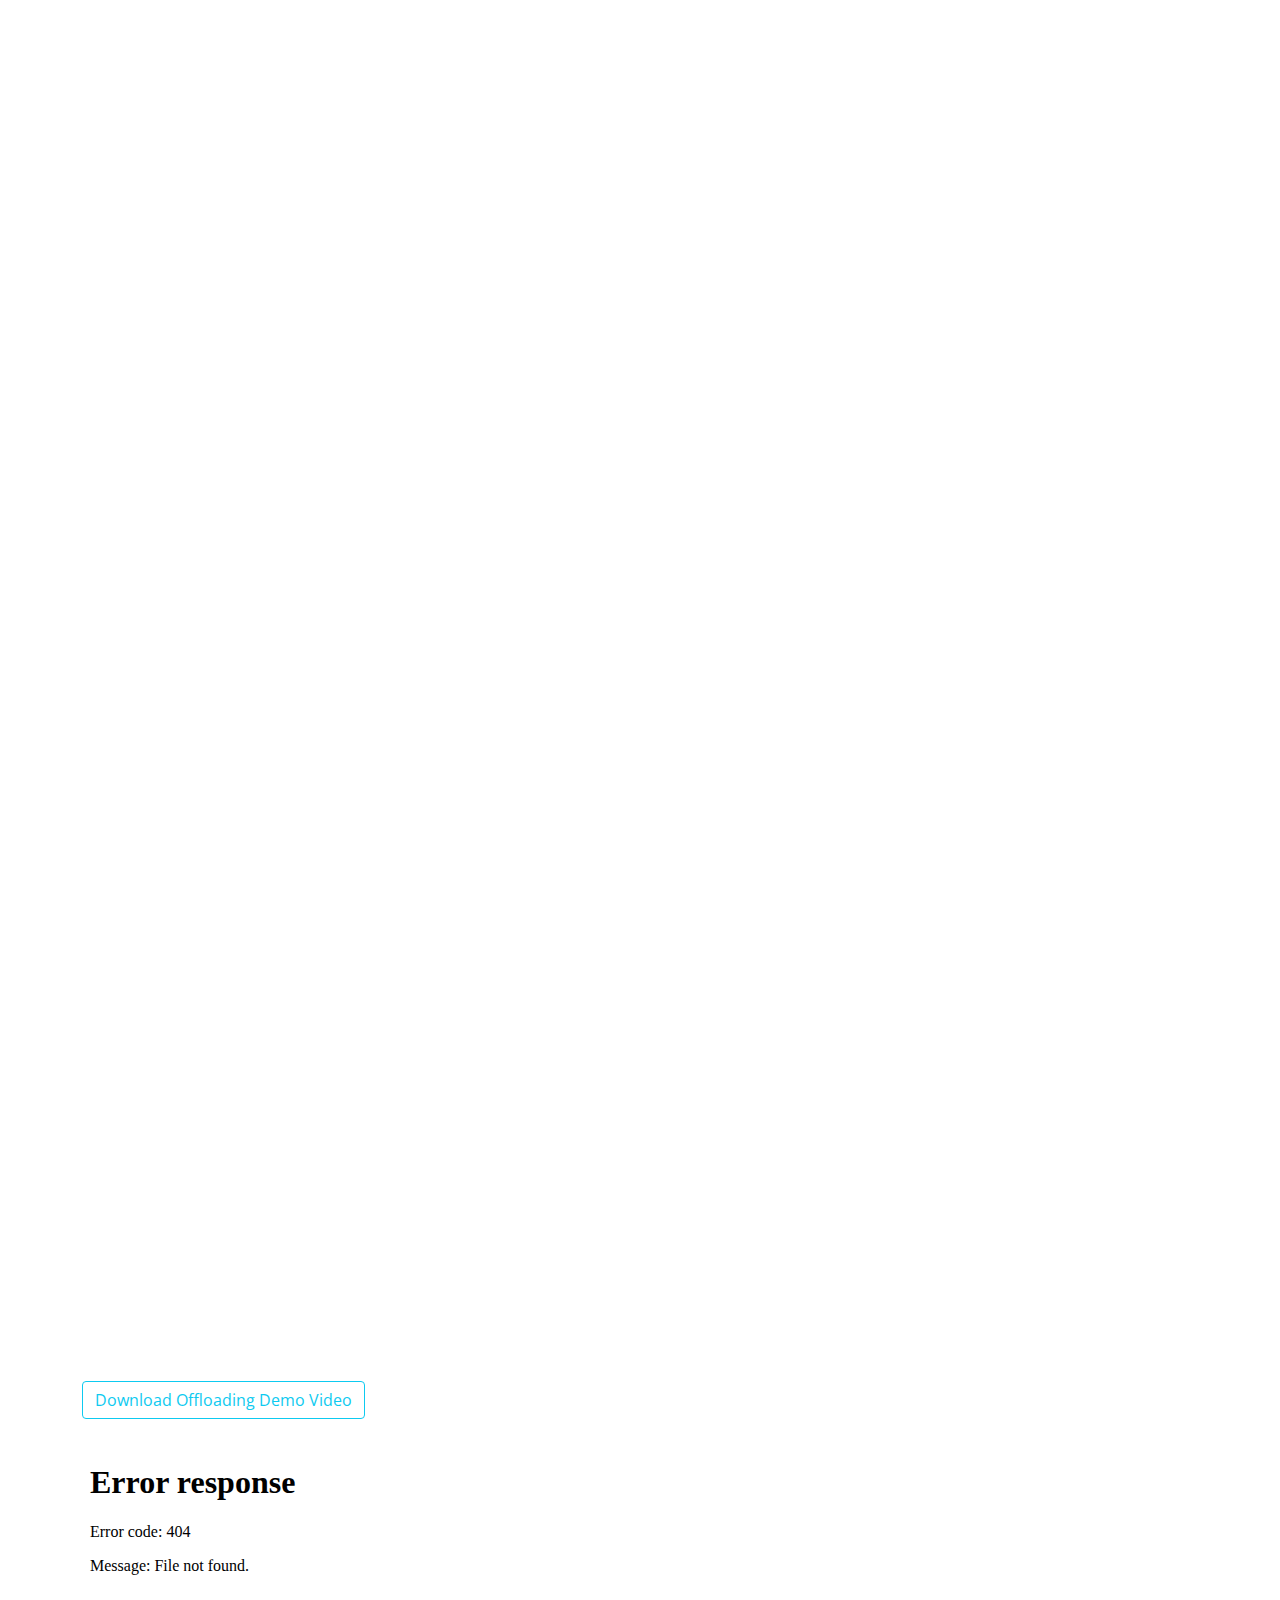
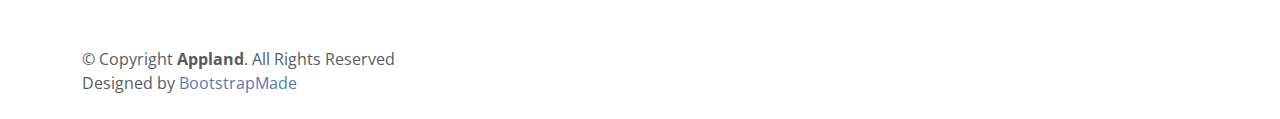
==== commit 079a8408: "Offloading button:" ====
--- a/index.html
+++ b/index.html
@@ -142,6 +142,25 @@
         </div>
 
       </div>
+
+    </section><!-- End Details Section -->
+
+      <div class="container py-4">
+      <a class="btn btn-outline-info"
+      href="https://github.com/sun-sharma/sun-sharma.github.io/raw/main/offloading.mp4"
+      role="button">Download Offloading Demo Video</a>
+
+      <br> <br>
+
+      <div class="embed-responsive embed-responsive-16by9">
+        <iframe class="embed-responsive-item" src="assets/video/offloading.mp4" allowfullscreen></iframe>
+      </div>
+
+      </div>
+
+
+
+
     </section><!-- End Details Section -->
 
     <div class="container py-4">
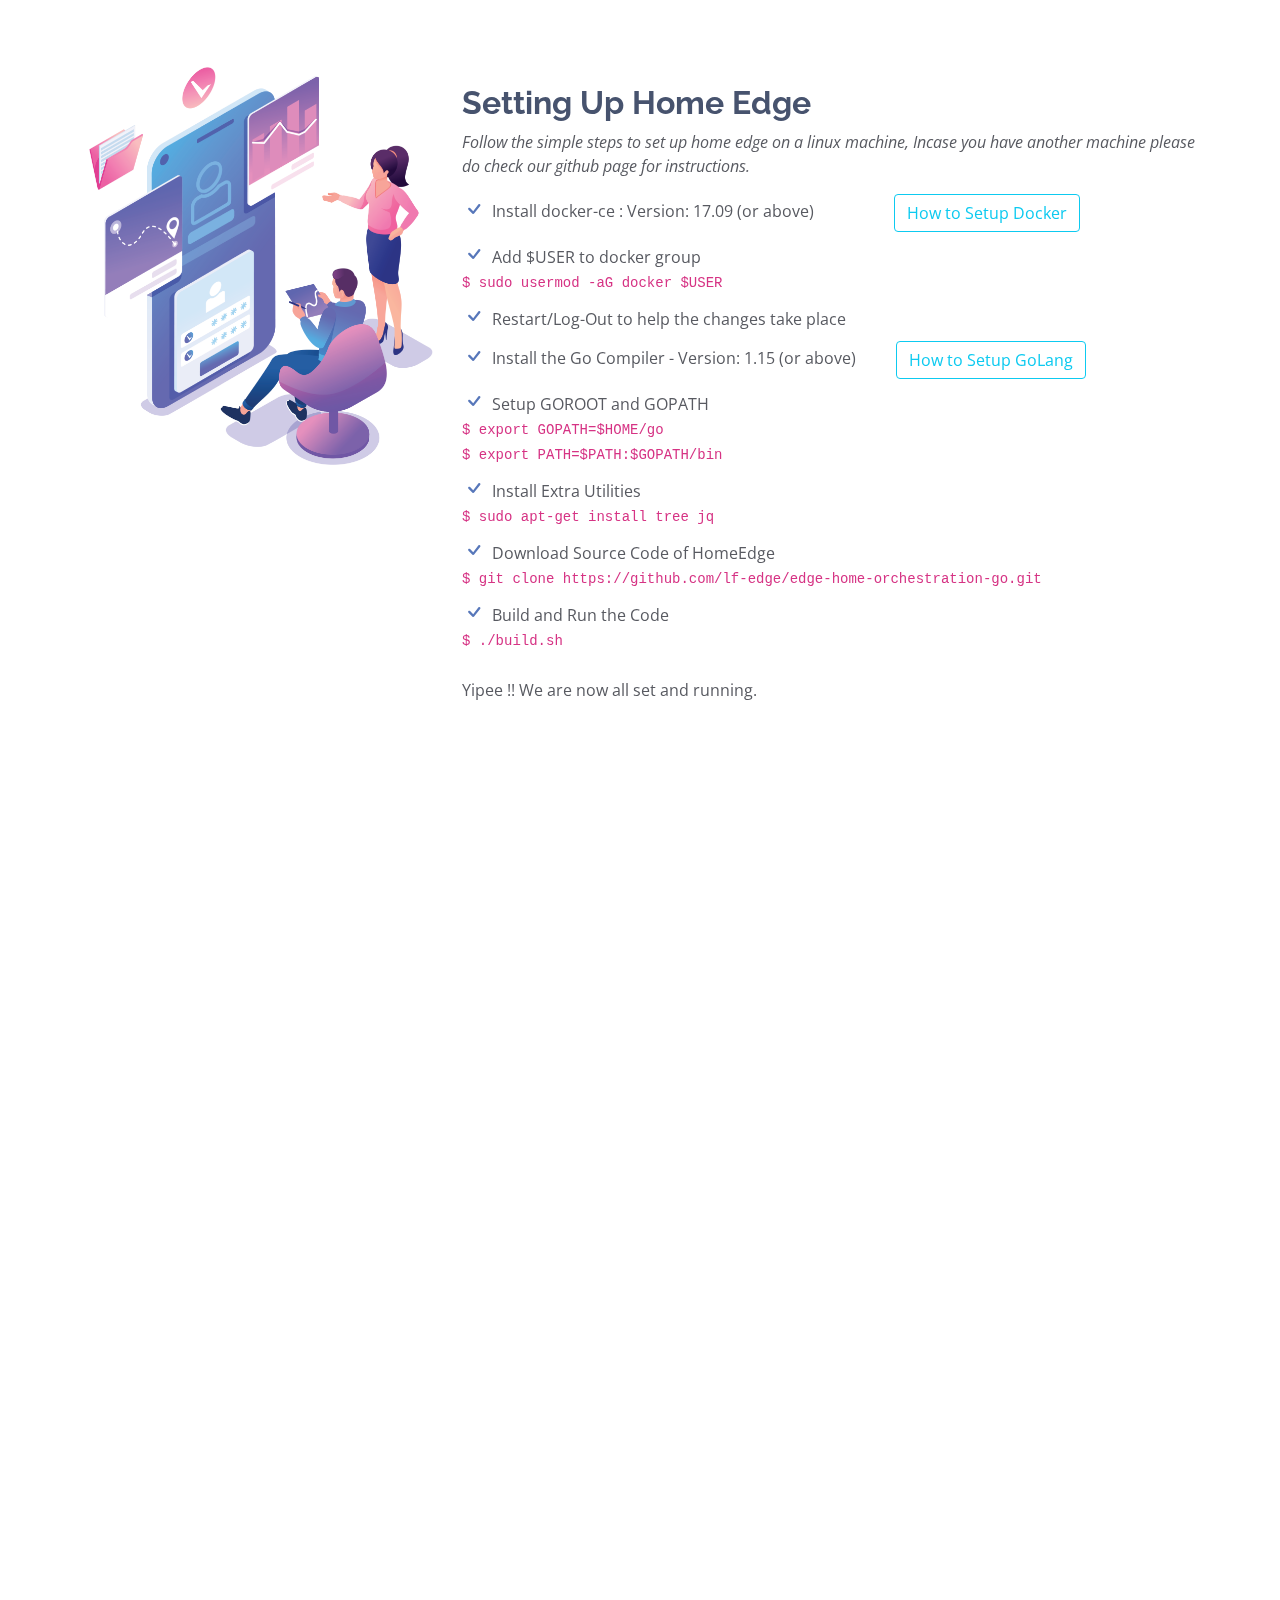
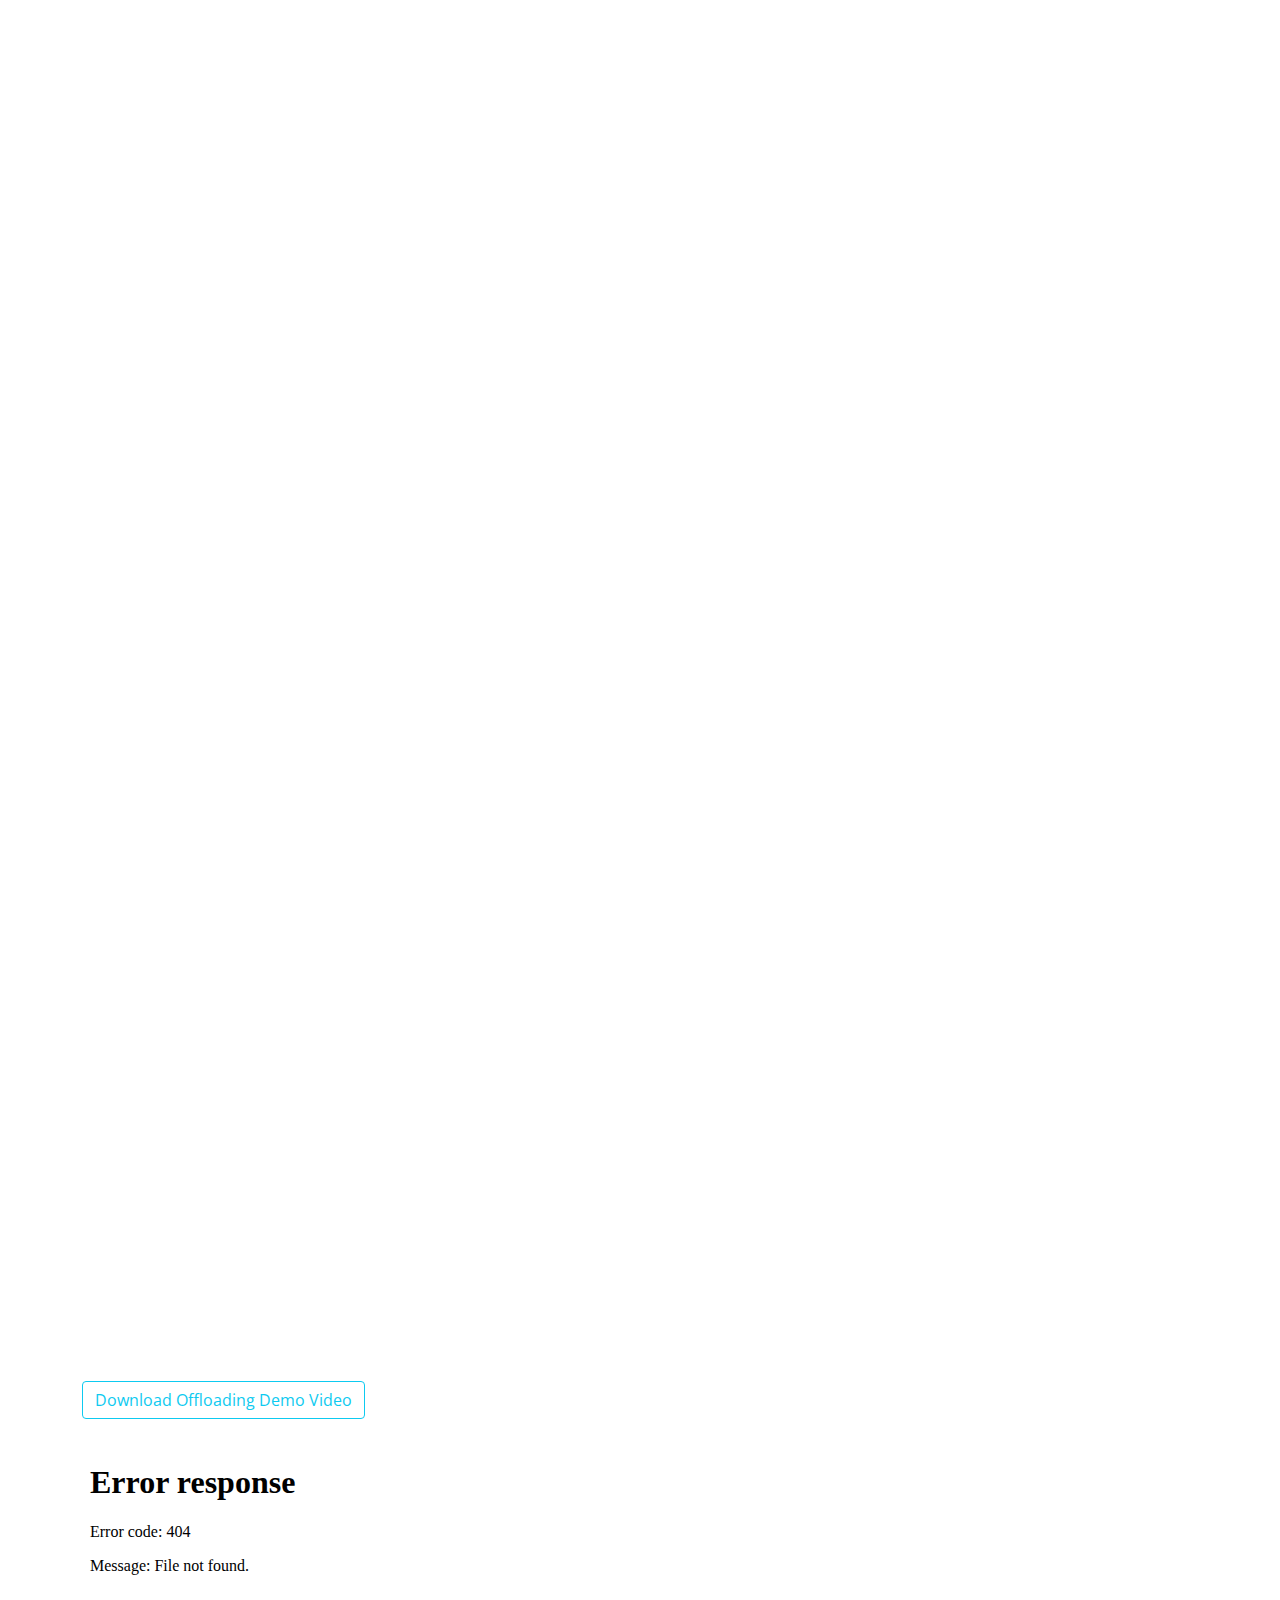
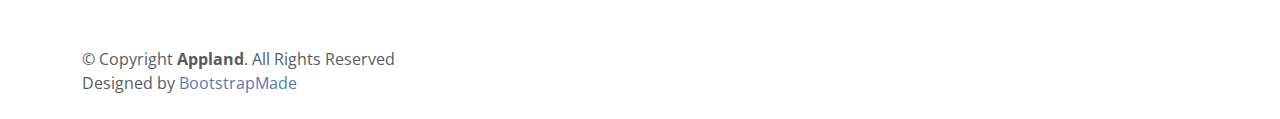
==== commit 59d236bb: "index" ====
--- a/index.html
+++ b/index.html
@@ -150,7 +150,7 @@
       href="https://github.com/sun-sharma/sun-sharma.github.io/raw/main/offloading.mp4"
       role="button">Download Offloading Demo Video</a>
 
-      <br> <br>
+      <br> <br> 
 
       <div class="embed-responsive embed-responsive-16by9">
         <iframe class="embed-responsive-item" src="assets/video/offloading.mp4" allowfullscreen></iframe>
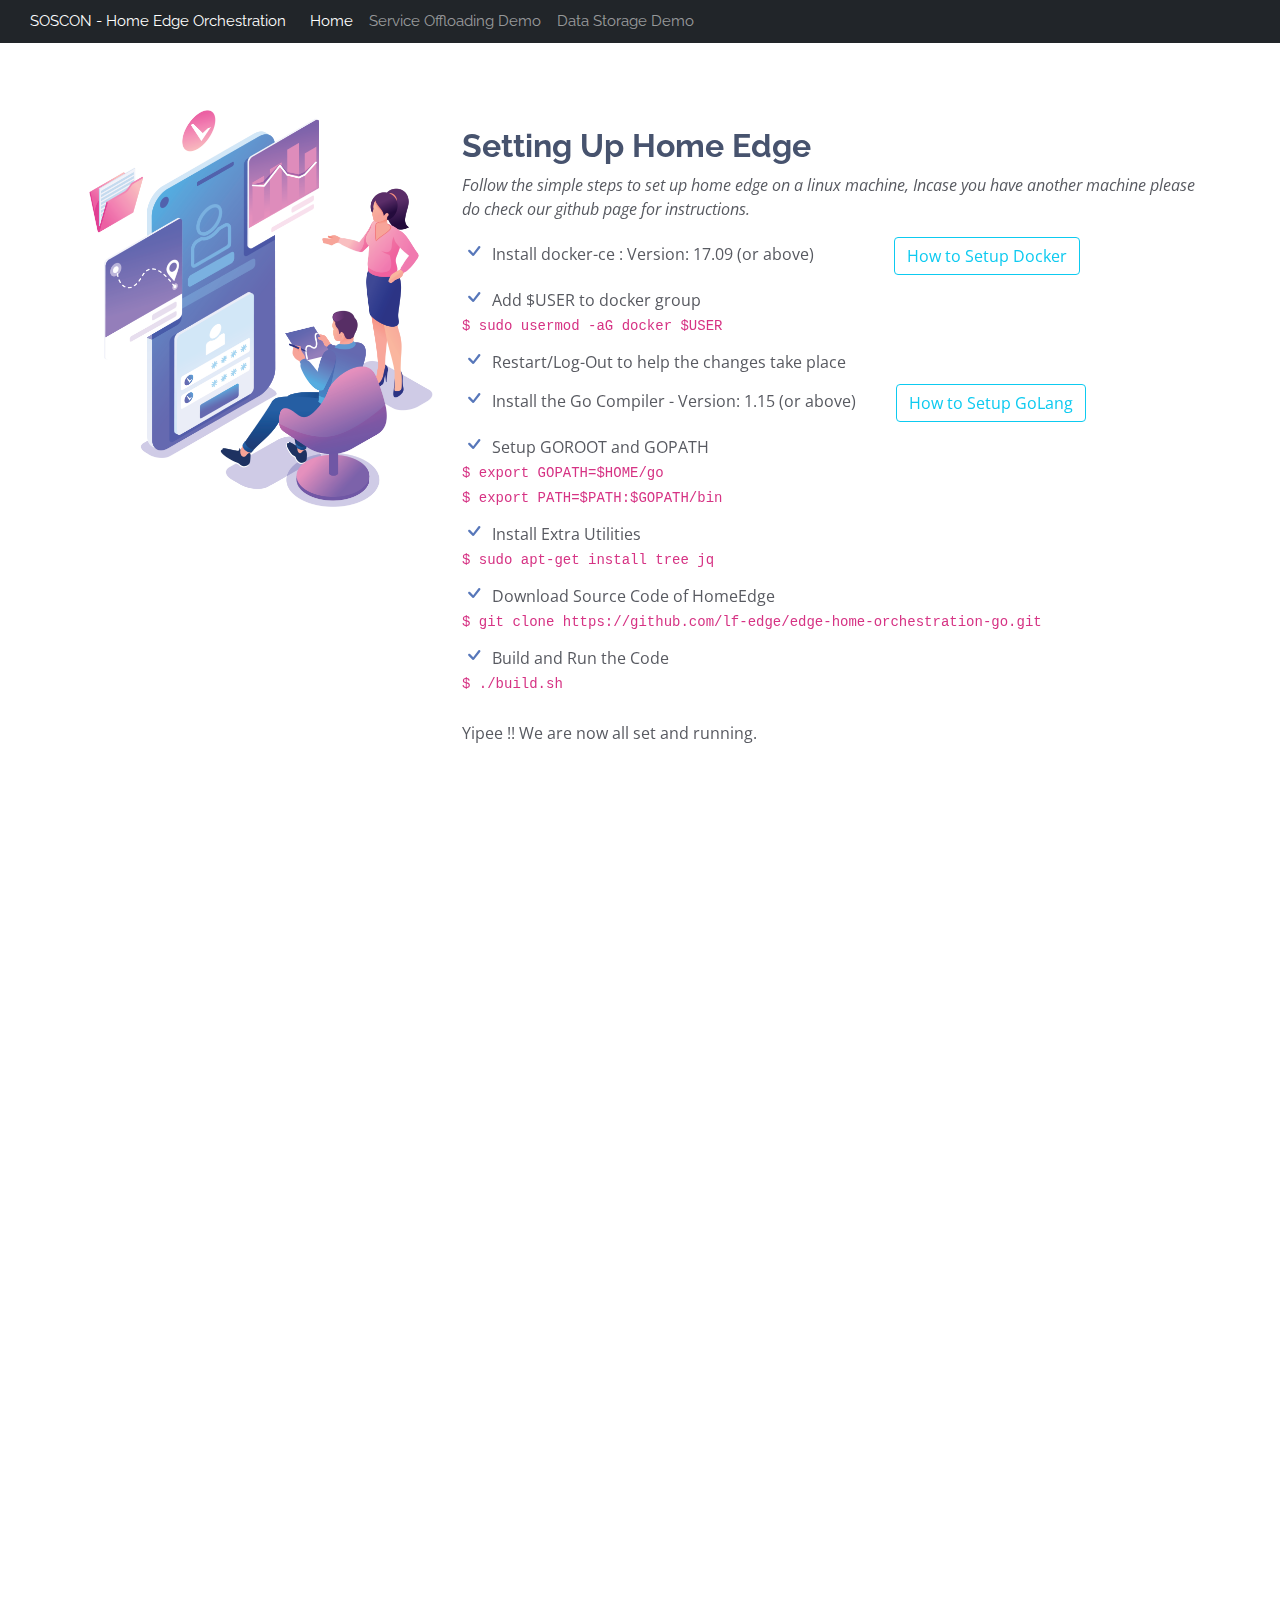
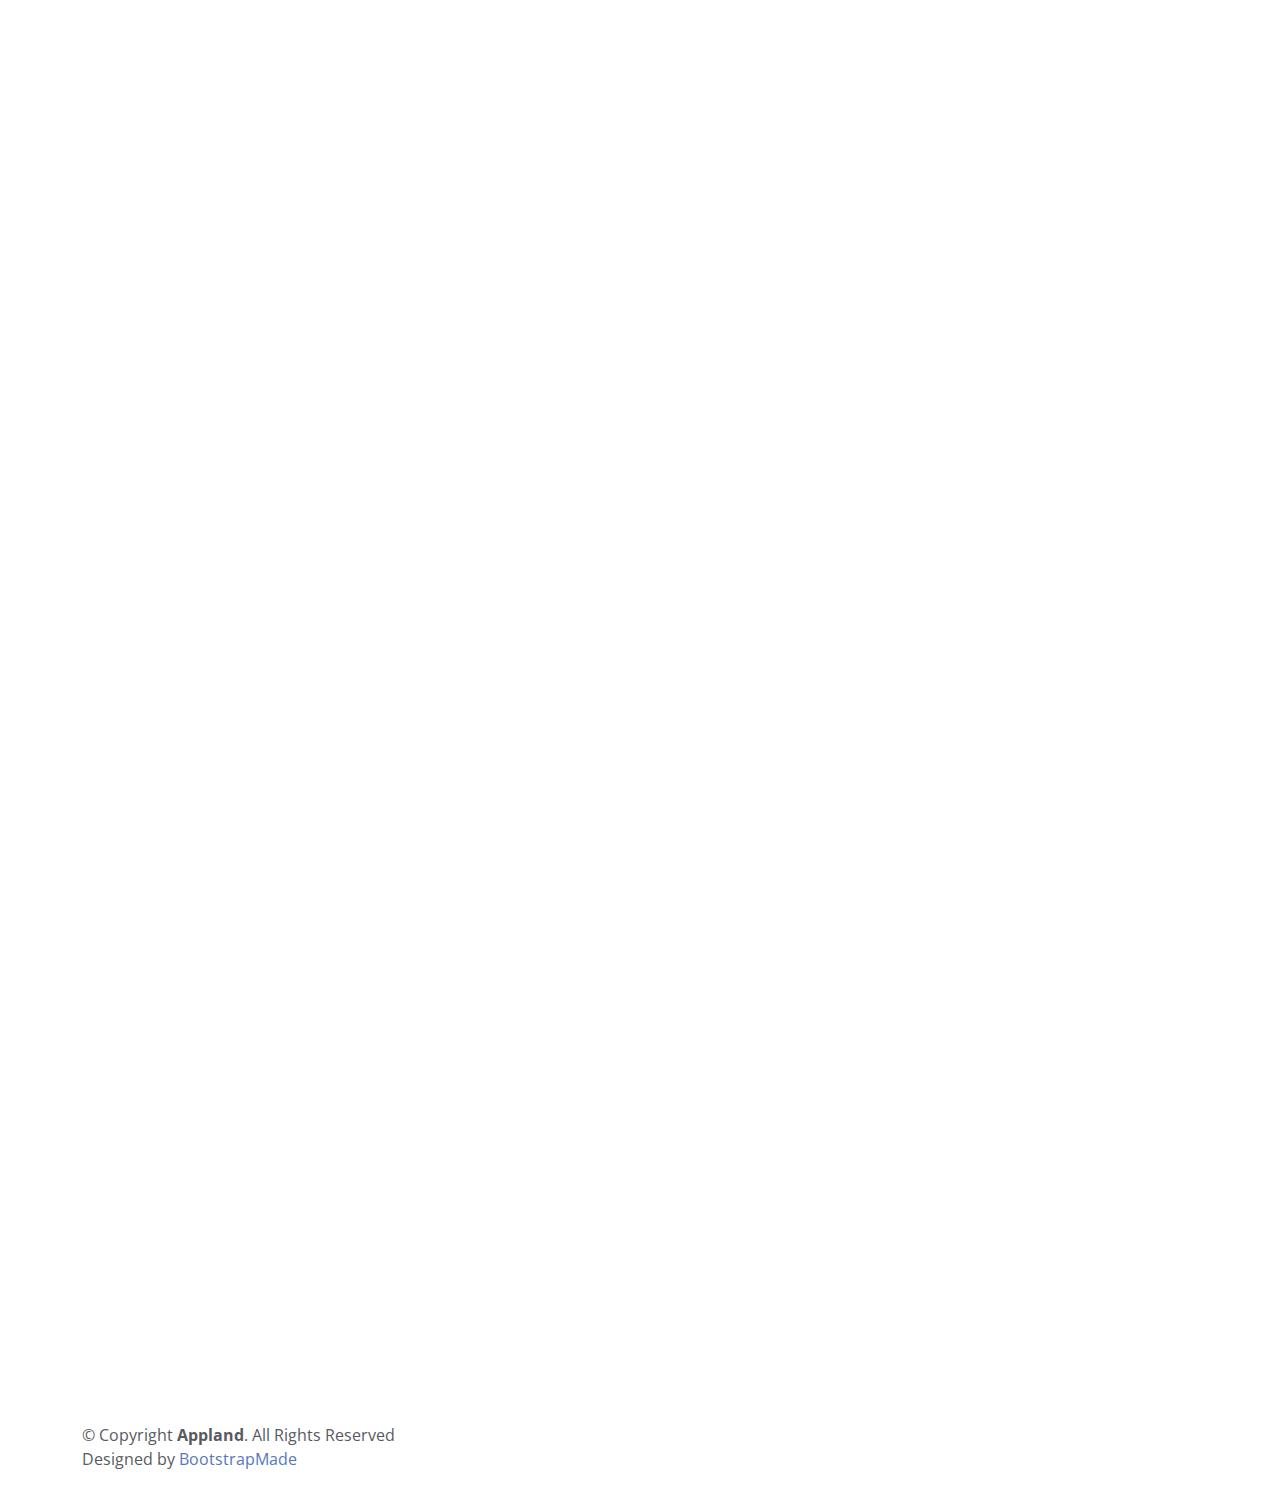
==== commit 58e65bea: "Demos" ====
--- a/index.html
+++ b/index.html
@@ -37,7 +37,21 @@
 <body>
 
   <!-- ======= Header ======= ====== -->
+  <nav class="navbar navbar-expand-lg navbar navbar-dark bg-dark">
+    <a class="navbar-brand" href="#">SOSCON - Home Edge Orchestration</a>
+    <button class="navbar-toggler" type="button" data-toggle="collapse" data-target="#navbarNavAltMarkup" aria-controls="navbarNavAltMarkup" aria-expanded="false" aria-label="Toggle navigation">
+      <span class="navbar-toggler-icon"></span>
+    </button>
+    <div class="collapse navbar-collapse" id="navbarNavAltMarkup">
+      <div class="navbar-nav">
+        <a class="nav-item nav-link active" href="index.html">Home</a>
+        <a class="nav-item nav-link" href="https://github.com/sun-sharma/sun-sharma.github.io/raw/main/offloading.mp4">Service Offloading Demo</a>
+        <a class="nav-item nav-link" href="https://github.com/sun-sharma/sun-sharma.github.io/raw/main/datastorage.mp4">Data Storage Demo</a>
+      </div>
+    </div>
+  </nav>
     <section id="details" class="details">
+
       <div class="container">
 
         <div class="row content">
@@ -105,11 +119,11 @@
             <ul>
               <li><i class="bi bi-check"></i> We can configure the YAML and TOML files or use them directly as given. But let's first move them to <mark>/var/edge-orchestration/datastorage/</mark> <br><code>$ cd configs/datastorage</code> <br><code>$ sudo cp configuration.toml  datastorage-device.yaml /var/edge-orchestration/datastorage/
 </code></li>
-              <li><i class="bi bi-check"></i> Now that we have our configs in place lets move to <mark>/deployments/datastorage/</mark> and run the docker compose file to run datastorage on a machine<br><code>$ sudo docker logs edge-orchestration -f</code></li>
+              <li><i class="bi bi-check"></i> Now that we have our configs in place lets move to <mark>/deployments/datastorage/</mark> and run the docker compose file to run datastorage on a machine<br><code>$ docker-compose up -d</code></li>
               <li><i class="bi bi-check"></i> Build and Run Home Edge <br><code>$ ./build.sh</code></li>
               <li><i class="bi bi-check"></i> Now lets open another terminal and use our POST API to store some data. <br><code>$ curl --location --request POST 'http://localhost:49986/api/v1/resource/datastorage/string' --header 'Content-Type: text/plain' --data-raw 'Hello World'</code></li>
               <li><i class="bi bi-check"></i> Now let us fetch the value we have stored <br><code>$ curl --location --request GET 'http://localhost:49986/api/v1/resource/datastorage/string' </code></li>
-              <li><i class="bi bi-check"></i> Also, incase you want to see all the data that you have stored from a device goto <br><code>http://localhost:48080/api/v1/event/device/datasto/10</code></li>
+              <li><i class="bi bi-check"></i> Also, incase you want to see all the data that you have stored from a device goto <br><code>http://localhost:48080/api/v1/event/device/datastorage/10</code></li>
             </ul>
             <p>
               Additionally you can store Integers, Float, String, JSON, PNG, JPEG data also. Try that !!
@@ -145,24 +159,6 @@
 
     </section><!-- End Details Section -->
 
-      <div class="container py-4">
-      <a class="btn btn-outline-info"
-      href="https://github.com/sun-sharma/sun-sharma.github.io/raw/main/offloading.mp4"
-      role="button">Download Offloading Demo Video</a>
-
-      <br> <br> 
-
-      <div class="embed-responsive embed-responsive-16by9">
-        <iframe class="embed-responsive-item" src="assets/video/offloading.mp4" allowfullscreen></iframe>
-      </div>
-
-      </div>
-
-
-
-
-    </section><!-- End Details Section -->
-
     <div class="container py-4">
       <div class="copyright">
         &copy; Copyright <strong><span>Appland</span></strong>. All Rights Reserved
